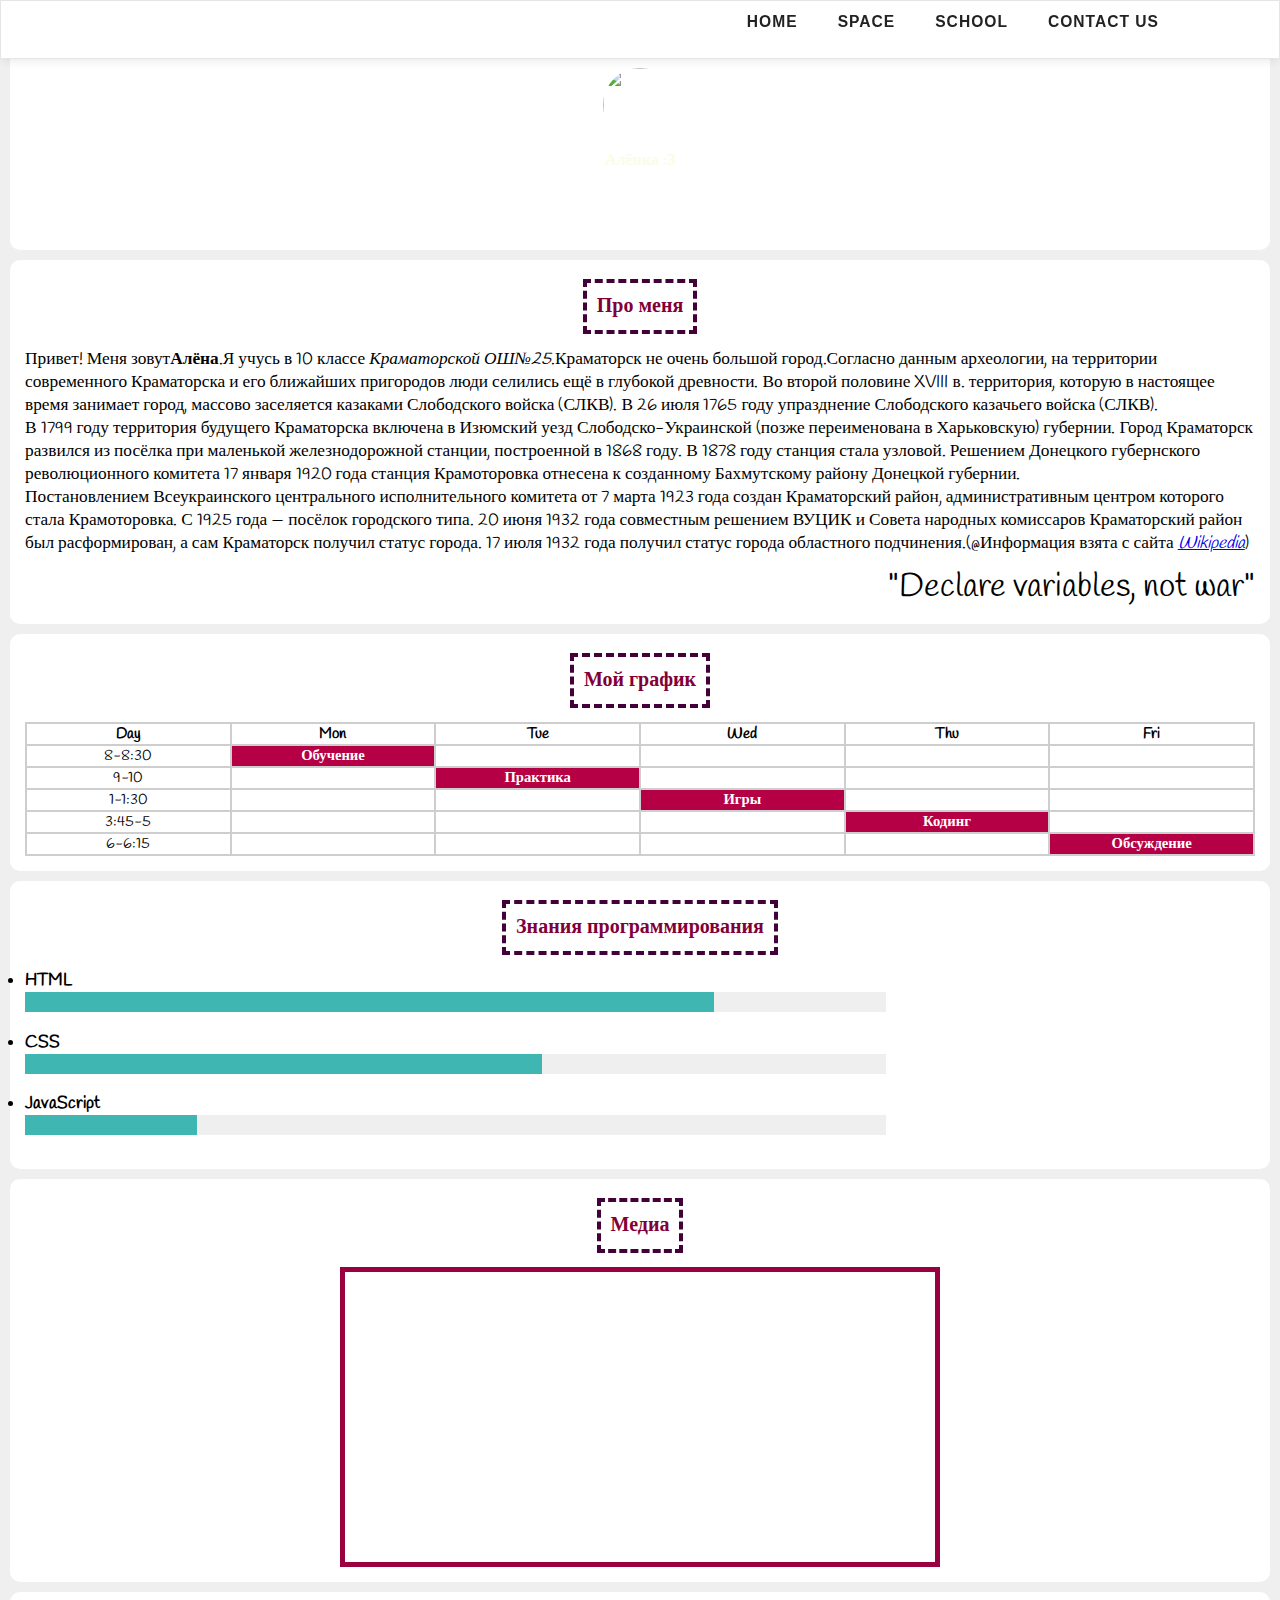
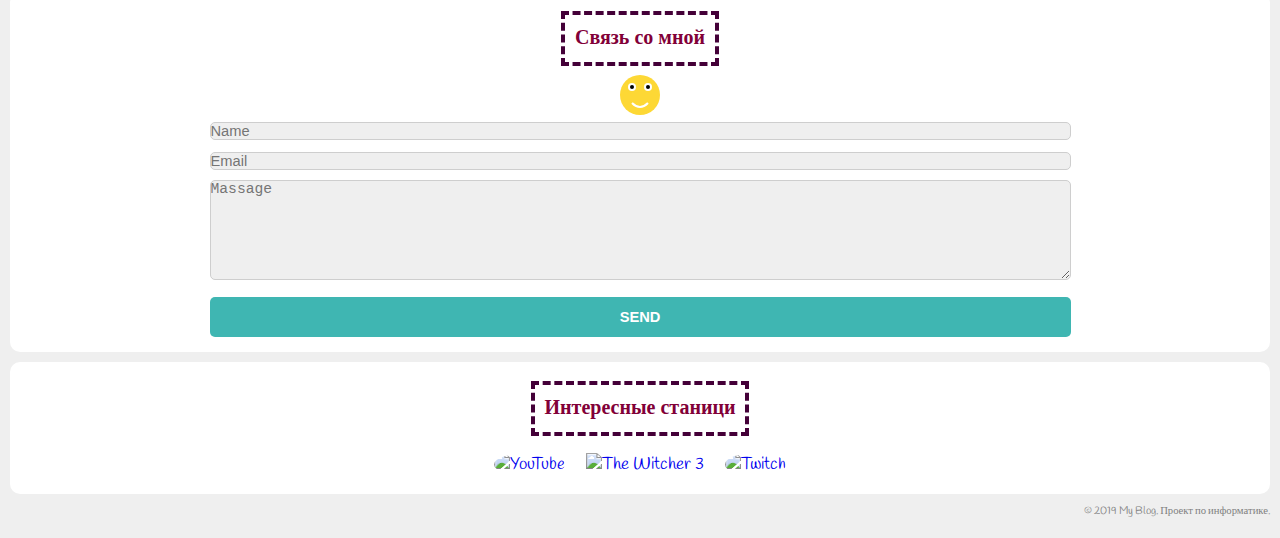
==== index.htm @ 1b0480ea "Update index.htm" ====
<!DOCTYPE html>
<html> 
<head>
	<link rel="stylesheet" type="text/css" href="css/style.css">
	<title>My Blog</title>
	<link href="https://fonts.googleapis.com/css?family=Handlee" rel="stylesheet">
    <link rel="shortcut icon" href="https://xopixel.com/wp-content/uploads/2018/04/cropped-Asset-9@1x-32x32.png"/>
</head>
<!-- header end -->
<body>
	<div class="section">
<nav role='navigation'>
  <ul>
    <li><a href="#" target="_blank">Home</a></li>
    <li><a href="#" target="_blank">Space</a>
      <ul>
         <li><a href="https://www.youtube.com/watch?v=nxNvK5FUVDY" target="_blank">Space video</a>
         	<li><a href="menu.htm" target="_blank">All about Space</a>
      </ul>
    </li>
    <li><a href="http://kramschool25.donetskedu.com/" target="_blank">School</a></li>
    <li><a href="https://shikimori.org/Blinse%5E%5E" target="_blank">Contact Us</a></li>
  </ul>
</nav> 
</div>
<div id="header" class="section">
	<img alt="" class = "img-circle" src="https://i.pinimg.com/564x/76/65/ec/7665ecf9b3f14a3eadc07f9e31e4f2f3.jpg">
	<p>Алёнка :3</p>
</div>
<!-- header end -->
<!-- About Me section start-->
<div class="section">
	<h1><span>Про меня</span></h1>
	<p>
		Привет! Меня зовут<strong>Алёна</strong>.Я учусь в 10 классе <i>Краматорской ОШ№25</i>.Краматорск не очень большой город.Согласно данным археологии, на территории современного Краматорска и его ближайших пригородов люди селились ещё в глубокой древности.
Во второй половине XVIII в. территория, которую в настоящее время занимает город, массово заселяется казаками Слободского войска (СЛКВ).
В 26 июля 1765 году упразднение Слободского казачьего войска (СЛКВ).<br>
В 1799 году территория будущего Краматорска включена в Изюмский уезд Слободско-Украинской (позже переименована в Харьковскую) губернии.
Город Краматорск развился из посёлка при маленькой железнодорожной станции, построенной в 1868 году. В 1878 году станция стала узловой.
Решением Донецкого губернского революционного комитета 17 января 1920 года станция Крамоторовка отнесена к созданному Бахмутскому району Донецкой губернии.<br>
Постановлением Всеукраинского центрального исполнительного комитета от 7 марта 1923 года создан Краматорский район, административным центром которого стала Крамоторовка. С 1925 года — посёлок городского типа. 20 июня 1932 года совместным решением ВУЦИК и Совета народных комиссаров Краматорский район был расформирован, а сам Краматорск получил статус города.
17 июля 1932 года получил статус города областного подчинения.(@Информация взята с сайта <i><a href="https://ru.wikipedia.org/wiki/%D0%97%D0%B0%D0%B3%D0%BB%D0%B0%D0%B2%D0%BD%D0%B0%D1%8F_%D1%81%D1%82%D1%80%D0%B0%D0%BD%D0%B8%D1%86%D0%B0" target="_blank">Wikipedia</a></i>)
	</p>
	<p class="quote">"Declare variables, not war"</p>
</div>
<!--About me section end -->
<!--My Schedule section start -->
<div class="section">
	<h1><span>Мой график</span></h1>
	<table>
		<tr>
		<th>Day</th>
		<th>Mon</th>
		<th>Tue</th>
		<th>Wed</th>
		<th>Thu</th>
		<th>Fri</th>
	</tr>
	<tr>
		<td>8-8:30</td>
		<td class="selected">Обучение</td>
		<td></td>
		<td></td>
		<td></td>
		<td></td>
	</tr>
	<tr>
		<td>9-10</td>
		<td></td>
		<td class="selected">Практика</td>
		<td></td>
		<td></td>
		<td></td>
	</tr>
	<tr>
		<td>1-1:30</td>
		<td></td>
		<td></td>
		<td class="selected">Игры</td>
		<td></td>
		<td></td>
	</tr>
	<tr>
		<td>3:45-5</td>
		<td></td>
		<td></td>
		<td></td>
		<td class="selected">Кодинг</td>
	</tr>
	<tr>
		<td>6-6:15</td>
		<td></td>
		<td></td>
		<td></td>
		<td></td>
		<td class="selected">Обсуждение</td>
	</tr>
	</table>
</div>
<!-- My Schedule section end -->
<!-- My Skill section start -->
<div class="section">
	<h1><span>Знания программирования</span></h1>
	<ul>
		<li>HTML <br />
			<progress min="0" max="100" value="80"></progress>
		</li>
		<li>CSS<br />
			<progress min="0" max="100" value="60"></progress>
		</li>
		<li>JavaScript<br />
			<progress min="0" max="100" value="20"></progress>
		</li>
	</ul>
</div>
<!-- My Skill section end -->
<!-- Media Section stert -->
<div class="section">
	<h1><span>Медиа</span></h1>
	<iframe height="300" width="600" src="https://www.youtube.com/watch?v=6JGWYZlvz_c" allowfullscreen frameborder="0"></iframe>
</div>
<!-- Media section end -->
<!-- Form section start -->
<div class="section">
	<h1><span>Связь со мной</span> </h1>
	<svg class="face" height="100" width="100">
		<circle cx="50" cy="50" r="50" Fill="#FDD835"/>
		<circle cx="30" cy="30" r="10" Fill="#FFFFFF"/>
		<circle cx="70" cy="30" r="10" Fill="#FFFFFF"/>
		<circle cx="30" cy="30" r="5" Fill="#000000"/>
		<circle cx="70" cy="30" r="5" Fill="#000000"/>
		<path d="M 30 70 q 20 20 40 0" stroke="#FFFFFF" stroke-width="5" fill="none" />
	</svg>
	<form>
		<input name="name" placeholder="Name" type="text" required /><br />
        <input name="email" placeholder="Email" type="email" required /><br />
        <textarea name="message" placeholder="Massage" required ></textarea>
        <input type="submit" value="SEND" class="submit"/>
    </form>
 </div>
 <!-- Firm section end  -->
 <!-- Contacts section starts-->
 <div class="section" id="contacts">
 	<h1><span>Интересные станици</span></h1>
 	<div>
 		<a href="https://www.youtube.com/watch?v=9d6NZsq_Ly8" target="_blank">
 			<img alt="YouTube" class = "img-circle" src="https://cdn.icon-icons.com/icons2/838/PNG/512/circle-youtube_icon-icons.com_66837.png" >
 		</a>
 		<a href="#">
 			<img alt="The Witcher 3"  src="https://t00.deviantart.net/6y5cSgmHPRjg4vYlWbnGEydelw0=/300x200/filters:fixed_height(100,100):origin()/pre00/e743/th/pre/f/2013/166/d/2/the_witcher_3_icon_by_s7_by_sidyseven-d693kup.png">
 		</a>
 		<a href="https://www.twitch.tv/jesusavgn" target="_blank">
 			<img alt="Twitch" class = "img-circle" src="https://cdn6.aptoide.com/imgs/a/8/2/a82128a41669ff39ec23c71a8092f96f_icon.png" >

 		</a>
 	</div>
 </div>
 <!-- Contacts section end -->
 <div class="copyright">
 	&copy; 2019 My Blog. Проект по информатике.
 </div>
</div>
</body>
</html>
---- css/style.css ----
html {
margin: 0;
padding: 0;
}
body {
font-family : "Handlee", cursive;
font-size: 13pt;
background-color: #efefef;
padding: 10px;
margin: 0;
}
h1 {
	font-size: 15pt;
	color: #820038;
	text-align: center;
	padding: 18px 0 18px 0;
	margin: 0 0 10px 0;
}
h1 span {
	border: 4px dashed #440038;
	padding: 10px;
}
p {
	padding: 0;
	margin: 0;
}
.img-circle {
	border: 3px solid white;
	border-radius: 50%;
}
.section {
	background-color: #fff;
	padding: 15px;
	margin-bottom: 10px;
	border-radius: 10px;
}
#header {
	background-image: url("https://i.gifer.com/76YM.gif");
	background-size: cover;
	height: 200px;
}
#header img {
	display: block;
	width: 80px;
	height: 80px;
	margin: auto;
}

#header p{
	font-size: 12pt;
	color: #fbfce5;
	padding-top: 5px;
	margin: 0;
	font-weight: bold;
	text-align: center;
}
.quote {
	font-size: 25pt;
	text-align: right;
	margin-top: 10px;
}
table {
	width: 100%;
	font-size: 11pt;
}
table, th, td {
	border: 2px solid #cecece;
	border-collapse: collapse;
	text-align: center;
	table-layout: fixed;
}
.selected {
	background-color: #b60045;
	font-weight: bold;
	color: white;
}
li {
	margin-bottom: 15px;
	font-weight: bold;
}
progress {
	width: 70%;
	height: 20px;
	color: #3fb6b2;
	background: #efefef;
}
progress::-webkit-progress-bar {
	background: #efefef;
}
progress::-webkit-progress-value {
	background: #3fb6b2;
}
progress::-moz-progress-bar {
	background: #efefef;
}
iframe, audio {
	display:  block;
	margin: 0 auto;
	border: 5px solid #990040;
}
hr {
	border: 0;
	height: 1px;
	background: #f36f48;
}
form {
	text-align: center;
	margin-top: 0;
}
.submit {
	background-color: #3fb6b2;
	padding: 12px 45px;
	border-radius: 5px;
	cursor: pointer;
	color: #ffffff;
	border: none;
	margin: 0;
	font-weight: bold;
}
.submit:hover {
	background-color: #43a09d;
}
textarea {
	height: 100px;
}
input, textarea {
	margin-bottom: 10px;
	font-size: 11pt;
	border: 1px solid #cecece;
	background-color: #efefef;
	color: #787575;
	border-radius: 5px;
	width: 70%;
	outline: none;
}
.face {
	transform: scale(0.4);
	margin: 0 auto;
	display: block;
	margin-top: -35px;
	margin-bottom: -25px;
}
#contacts img {
	height: 80px;
	width: 80px;
	margin-left: 7px;
	margin-right: 7px;
}
#contacts a {
	text-decoration: none;
}
#contacts img:hover {
	opacity: 0.8;
}
#contacts {
	text-align: center;
}
.copyright {
	font-size: 8pt;
	text-align: right;
	padding-bottom: 10px;
	color: grey;
}
/*| Navigation |*/


*, *:before, *:after{
  -webkit-box-sizing: border-box;
  -moz-box-sizing: border-box;
  box-sizing: border-box;
  padding: 0;
  margin: 0;
}

nav{
   position: fixed;
  top: 0;
  left: 0;
  width: 100%;
  background: #fff;
  box-shadow: 0 3px 10px -2px rgba(0,0,0,.1);
  border: 1px solid rgba(0,0,0,.1);
  font-family: 'Lato', sans-serif;
}
nav ul{
    list-style: none;
    position: relative;
    float: right;
    margin-right: 100px;
    display: inline-table;
  }
    nav ul li{
      float: left;
      -webkit-transition: all .2s ease-in-out;
      -moz-transition: all .2s ease-in-out;
      transition: all .2s ease-in-out;
    }

    nav ul li:hover{background: rgba(0,0,0,.15);}
    nav ul li:hover > ul{display: block;}
    nav ul li{
      float: left;
      -webkit-transition: all .2s ease-in-out;
      -moz-transition: all .2s ease-in-out;
      transition: all .2s ease-in-out;
    }
      nav ul li a{
        display: block; 
        padding: 12px 20px;
        color: #222; 
        font-size: .9em;
        letter-spacing: 1px;
        text-decoration: none;
        text-transform: uppercase;
      }
      nav ul ul{
        display: none;
        background: #fff;
        position: absolute; 
        top: 100%;
        box-shadow: -3px 3px 10px -2px rgba(0,0,0,.1);
        border: 1px solid rgba(0,0,0,.1);
      }
        nav ul ul li{float: none; position: relative;}
          nav ul ul li a {
            padding: 15px 30px; 
            border-bottom: 1px solid rgba(0,0,0,.05);
          }
          nav ul ul ul {
            position: absolute; 
            left: 100%; 
            top:0;
          }
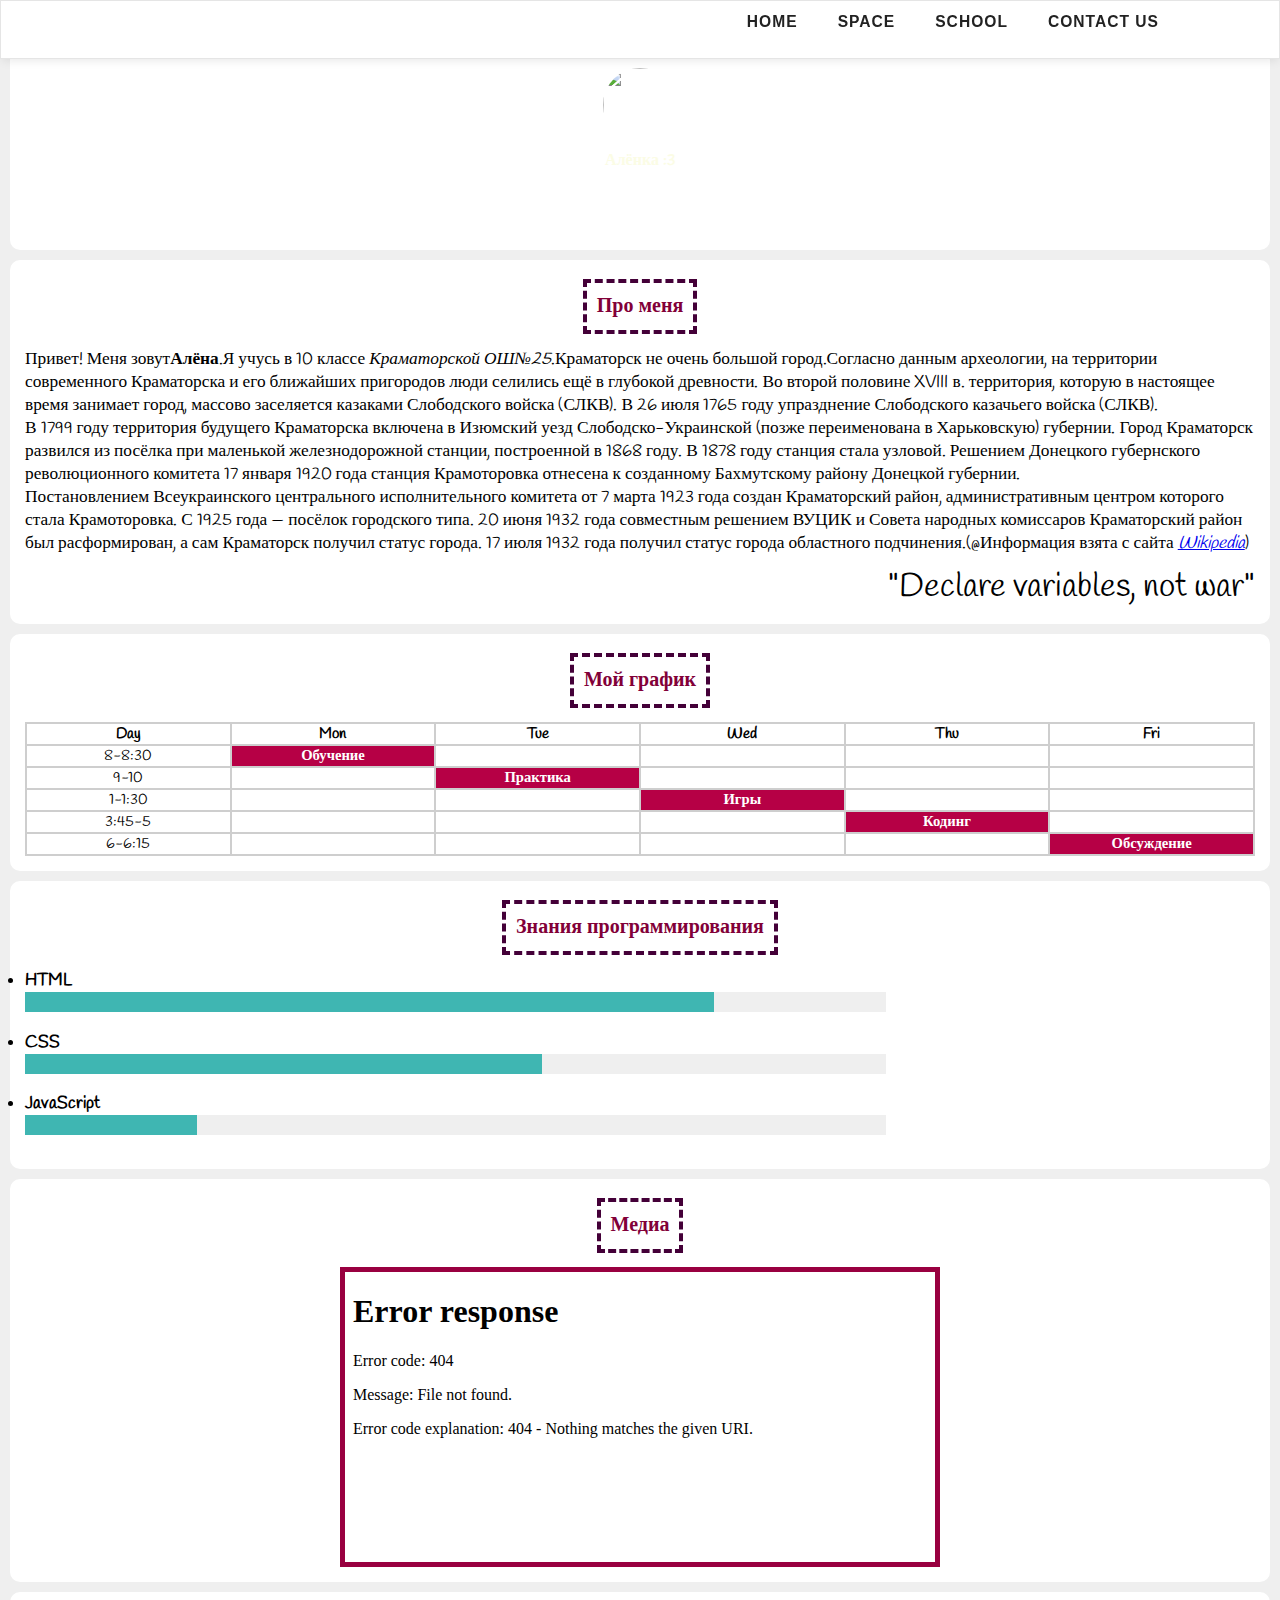
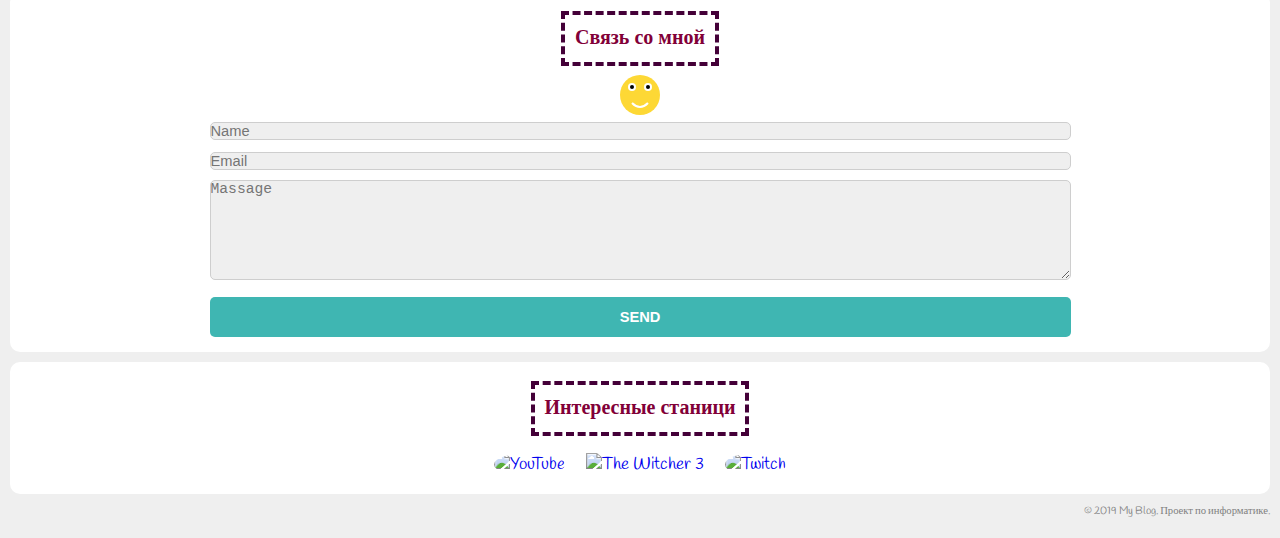
==== commit e81b6efe: "Update index.htm" ====
--- a/index.htm
+++ b/index.htm
@@ -1,7 +1,8 @@
 <!DOCTYPE html>
 <html> 
 <head>
-	<link rel="stylesheet" type="text/css" href="css/style.css">
+   <meta charset="utf-8">
+   <link rel="stylesheet" type="text/css" href="style.css">
 	<title>My Blog</title>
 	<link href="https://fonts.googleapis.com/css?family=Handlee" rel="stylesheet">
     <link rel="shortcut icon" href="https://xopixel.com/wp-content/uploads/2018/04/cropped-Asset-9@1x-32x32.png"/>
@@ -117,7 +118,7 @@
 <!-- Media Section stert -->
 <div class="section">
 	<h1><span>Медиа</span></h1>
-	<iframe height="300" width="600" src="https://www.youtube.com/watch?v=6JGWYZlvz_c" allowfullscreen frameborder="0"></iframe>
+	<iframe height="300" width="600" src="media.webm" allowfullscreen frameborder="0"></iframe>
 </div>
 <!-- Media section end -->
 <!-- Form section start -->
--- a/style.css
+++ b/style.css
@@ -0,0 +1,233 @@
+html {
+margin: 0;
+padding: 0;
+}
+body {
+font-family : "Handlee", cursive;
+font-size: 13pt;
+background-color: #efefef;
+padding: 10px;
+margin: 0;
+}
+h1 {
+	font-size: 15pt;
+	color: #820038;
+	text-align: center;
+	padding: 18px 0 18px 0;
+	margin: 0 0 10px 0;
+}
+h1 span {
+	border: 4px dashed #440038;
+	padding: 10px;
+}
+p {
+	padding: 0;
+	margin: 0;
+}
+.img-circle {
+	border: 3px solid white;
+	border-radius: 50%;
+}
+.section {
+	background-color: #fff;
+	padding: 15px;
+	margin-bottom: 10px;
+	border-radius: 10px;
+}
+#header {
+	background-image: url("https://i.gifer.com/76YM.gif");
+	background-size: cover;
+	height: 200px;
+}
+#header img {
+	display: block;
+	width: 80px;
+	height: 80px;
+	margin: auto;
+}
+
+#header p{
+	font-size: 12pt;
+	color: #fbfce5;
+	padding-top: 5px;
+	margin: 0;
+	font-weight: bold;
+	text-align: center;
+}
+.quote {
+	font-size: 25pt;
+	text-align: right;
+	margin-top: 10px;
+}
+table {
+	width: 100%;
+	font-size: 11pt;
+}
+table, th, td {
+	border: 2px solid #cecece;
+	border-collapse: collapse;
+	text-align: center;
+	table-layout: fixed;
+}
+.selected {
+	background-color: #b60045;
+	font-weight: bold;
+	color: white;
+}
+li {
+	margin-bottom: 15px;
+	font-weight: bold;
+}
+progress {
+	width: 70%;
+	height: 20px;
+	color: #3fb6b2;
+	background: #efefef;
+}
+progress::-webkit-progress-bar {
+	background: #efefef;
+}
+progress::-webkit-progress-value {
+	background: #3fb6b2;
+}
+progress::-moz-progress-bar {
+	background: #efefef;
+}
+iframe, audio {
+	display:  block;
+	margin: 0 auto;
+	border: 5px solid #990040;
+}
+hr {
+	border: 0;
+	height: 1px;
+	background: #f36f48;
+}
+form {
+	text-align: center;
+	margin-top: 0;
+}
+.submit {
+	background-color: #3fb6b2;
+	padding: 12px 45px;
+	border-radius: 5px;
+	cursor: pointer;
+	color: #ffffff;
+	border: none;
+	margin: 0;
+	font-weight: bold;
+}
+.submit:hover {
+	background-color: #43a09d;
+}
+textarea {
+	height: 100px;
+}
+input, textarea {
+	margin-bottom: 10px;
+	font-size: 11pt;
+	border: 1px solid #cecece;
+	background-color: #efefef;
+	color: #787575;
+	border-radius: 5px;
+	width: 70%;
+	outline: none;
+}
+.face {
+	transform: scale(0.4);
+	margin: 0 auto;
+	display: block;
+	margin-top: -35px;
+	margin-bottom: -25px;
+}
+#contacts img {
+	height: 80px;
+	width: 80px;
+	margin-left: 7px;
+	margin-right: 7px;
+}
+#contacts a {
+	text-decoration: none;
+}
+#contacts img:hover {
+	opacity: 0.8;
+}
+#contacts {
+	text-align: center;
+}
+.copyright {
+	font-size: 8pt;
+	text-align: right;
+	padding-bottom: 10px;
+	color: grey;
+}
+/*| Navigation |*/
+
+
+*, *:before, *:after{
+  -webkit-box-sizing: border-box;
+  -moz-box-sizing: border-box;
+  box-sizing: border-box;
+  padding: 0;
+  margin: 0;
+}
+
+nav{
+   position: fixed;
+  top: 0;
+  left: 0;
+  width: 100%;
+  background: #fff;
+  box-shadow: 0 3px 10px -2px rgba(0,0,0,.1);
+  border: 1px solid rgba(0,0,0,.1);
+  font-family: 'Lato', sans-serif;
+}
+nav ul{
+    list-style: none;
+    position: relative;
+    float: right;
+    margin-right: 100px;
+    display: inline-table;
+  }
+    nav ul li{
+      float: left;
+      -webkit-transition: all .2s ease-in-out;
+      -moz-transition: all .2s ease-in-out;
+      transition: all .2s ease-in-out;
+    }
+
+    nav ul li:hover{background: rgba(0,0,0,.15);}
+    nav ul li:hover > ul{display: block;}
+    nav ul li{
+      float: left;
+      -webkit-transition: all .2s ease-in-out;
+      -moz-transition: all .2s ease-in-out;
+      transition: all .2s ease-in-out;
+    }
+      nav ul li a{
+        display: block; 
+        padding: 12px 20px;
+        color: #222; 
+        font-size: .9em;
+        letter-spacing: 1px;
+        text-decoration: none;
+        text-transform: uppercase;
+      }
+      nav ul ul{
+        display: none;
+        background: #fff;
+        position: absolute; 
+        top: 100%;
+        box-shadow: -3px 3px 10px -2px rgba(0,0,0,.1);
+        border: 1px solid rgba(0,0,0,.1);
+      }
+        nav ul ul li{float: none; position: relative;}
+          nav ul ul li a {
+            padding: 15px 30px; 
+            border-bottom: 1px solid rgba(0,0,0,.05);
+          }
+          nav ul ul ul {
+            position: absolute; 
+            left: 100%; 
+            top:0;
+          }	
